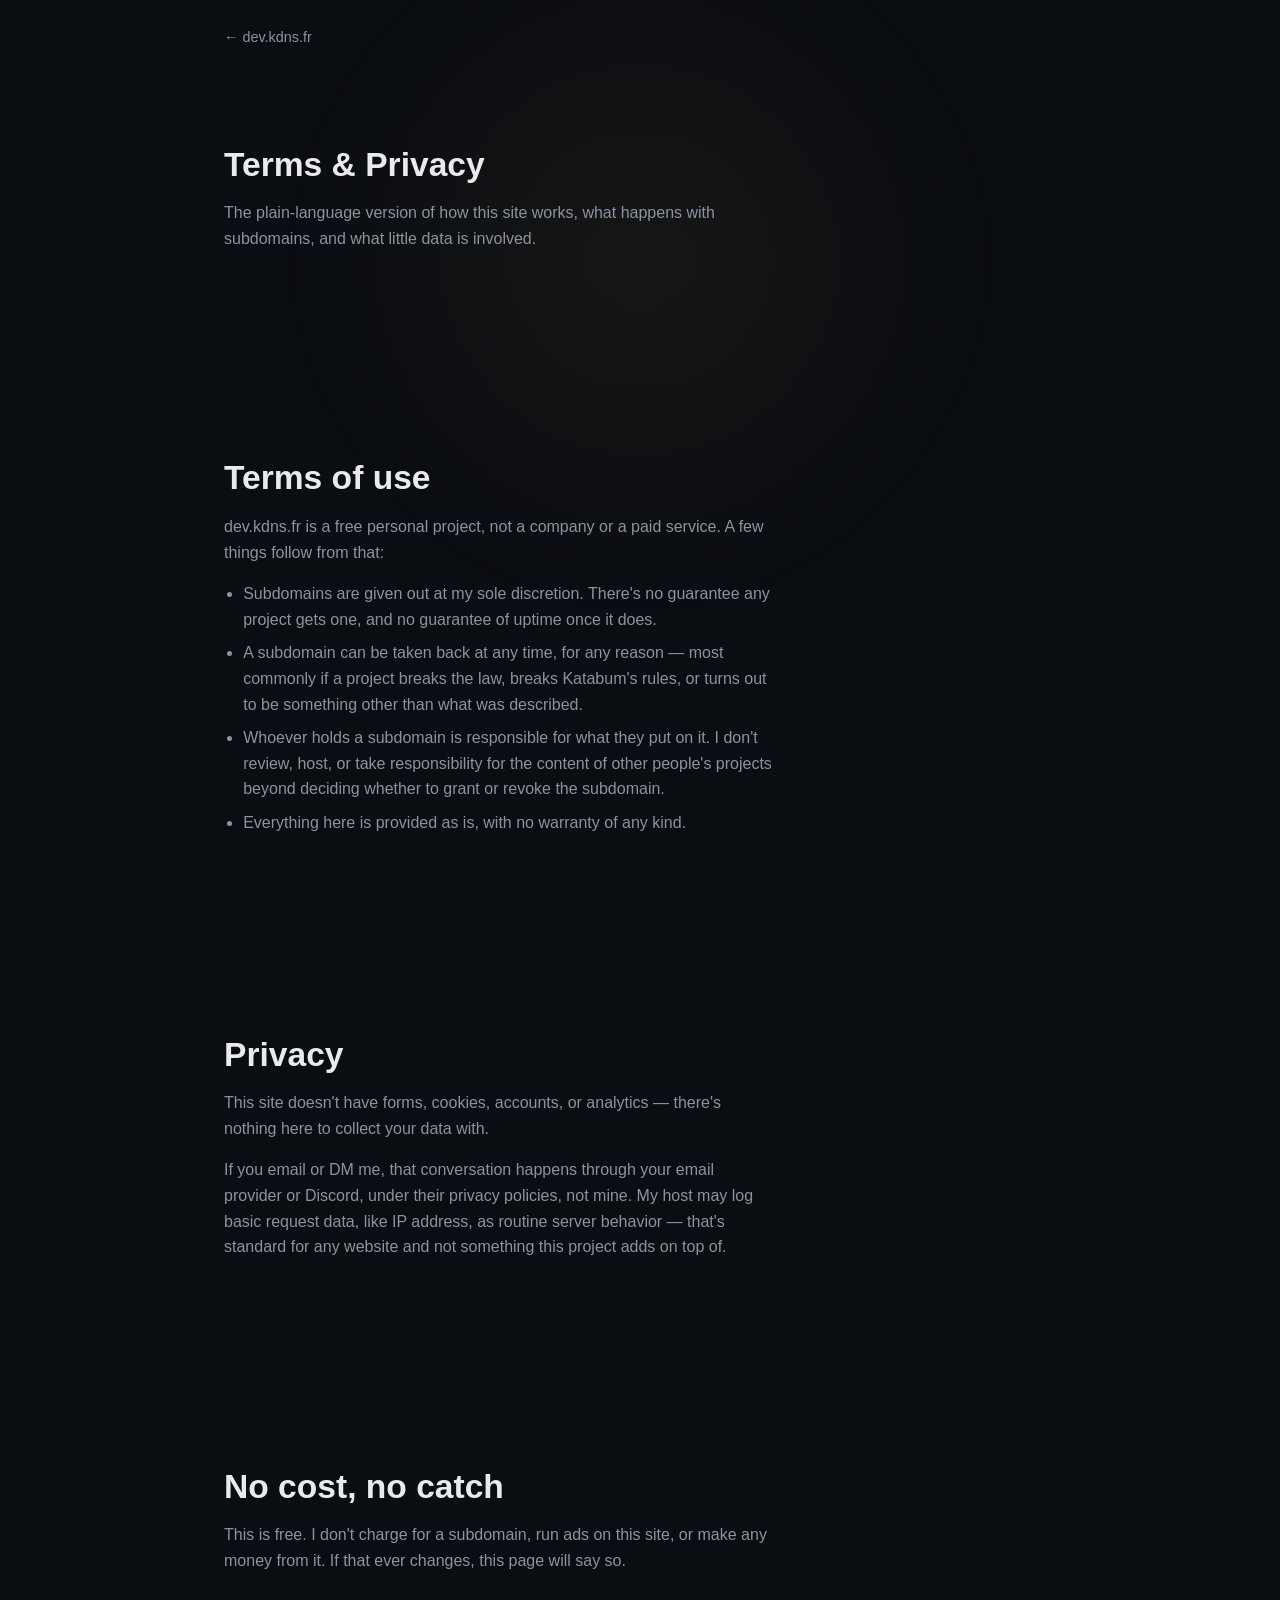
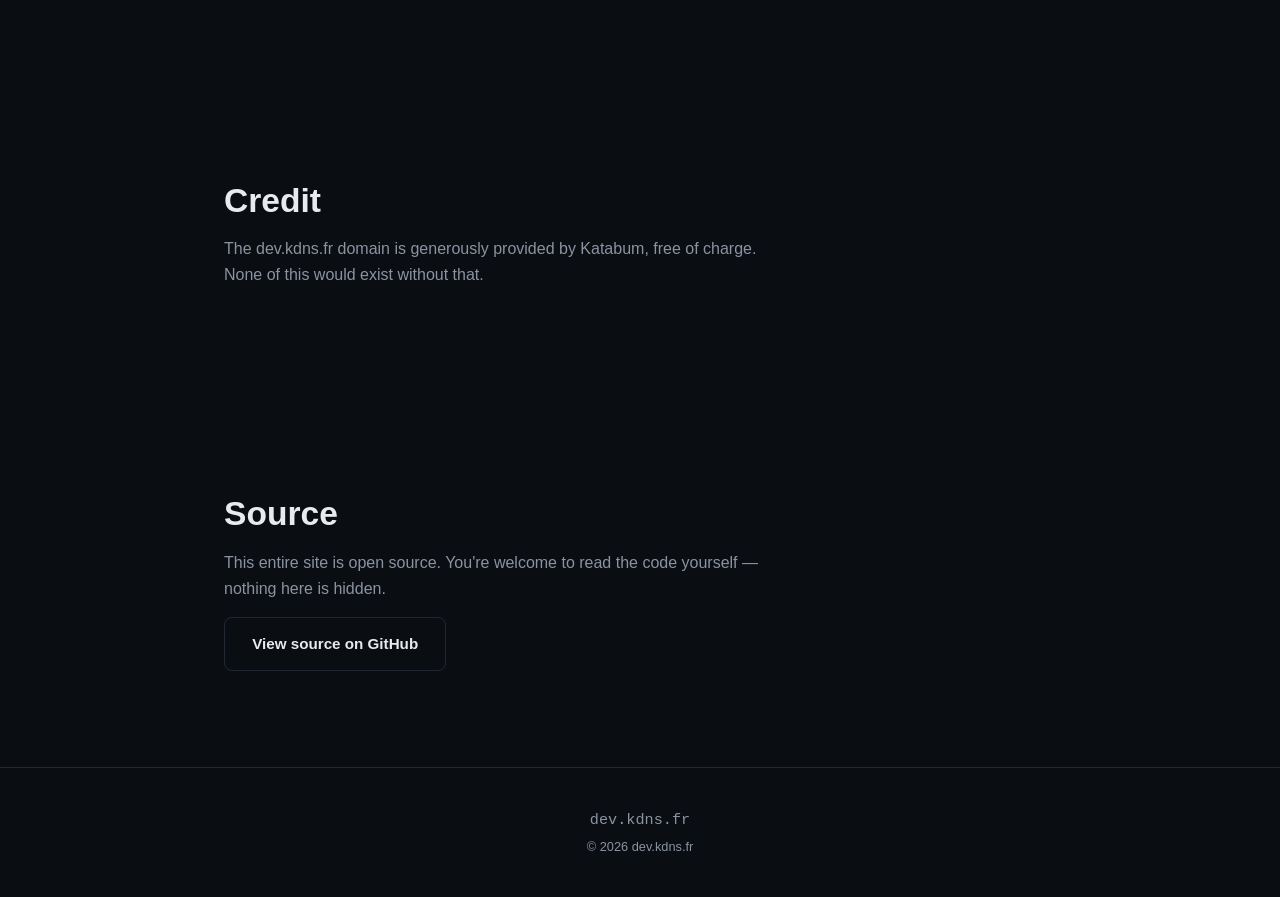
==== legal.html @ 891cbc7b "add new legal page" ====
<!DOCTYPE html>
<html lang="en">
<head>
  <meta charset="UTF-8">
  <meta name="viewport" content="width=device-width, initial-scale=1.0">
  <title>Terms & Privacy — dev.kdns.fr</title>
  <meta name="description" content="Terms, privacy notes, and credits for dev.kdns.fr.">
  <meta name="theme-color" content="#0a0d12">
  <link rel="icon" type="image/svg+xml" href="favicon.svg">
  <link rel="stylesheet" href="style.css">
</head>
<body>

  <div class="bg-decor" aria-hidden="true"></div>

  <header class="legal-header">
    <a href="index.html" class="legal-back">← dev.kdns.fr</a>
  </header>

  <main>
    <section class="section" aria-labelledby="legal-heading">
      <h1 class="section-heading" id="legal-heading">Terms & Privacy</h1>
      <p class="section-lead">The plain-language version of how this site works, what happens with subdomains, and what little data is involved.</p>
    </section>

    <section class="section" aria-labelledby="terms-heading">
      <h2 class="section-heading" id="terms-heading">Terms of use</h2>
      <p class="section-lead">dev.kdns.fr is a free personal project, not a company or a paid service. A few things follow from that:</p>
      <ul class="legal-list">
        <li>Subdomains are given out at my sole discretion. There's no guarantee any project gets one, and no guarantee of uptime once it does.</li>
        <li>A subdomain can be taken back at any time, for any reason — most commonly if a project breaks the law, breaks Katabum's rules, or turns out to be something other than what was described.</li>
        <li>Whoever holds a subdomain is responsible for what they put on it. I don't review, host, or take responsibility for the content of other people's projects beyond deciding whether to grant or revoke the subdomain.</li>
        <li>Everything here is provided as is, with no warranty of any kind.</li>
      </ul>
    </section>

    <section class="section" aria-labelledby="privacy-heading">
      <h2 class="section-heading" id="privacy-heading">Privacy</h2>
      <p class="section-lead">This site doesn't have forms, cookies, accounts, or analytics — there's nothing here to collect your data with.</p>
      <p class="section-lead">If you email or DM me, that conversation happens through your email provider or Discord, under their privacy policies, not mine. My host may log basic request data, like IP address, as routine server behavior — that's standard for any website and not something this project adds on top of.</p>
    </section>

    <section class="section" aria-labelledby="cost-heading">
      <h2 class="section-heading" id="cost-heading">No cost, no catch</h2>
      <p class="section-lead">This is free. I don't charge for a subdomain, run ads on this site, or make any money from it. If that ever changes, this page will say so.</p>
    </section>

    <section class="section" aria-labelledby="credit-heading">
      <h2 class="section-heading" id="credit-heading">Credit</h2>
      <p class="section-lead">The dev.kdns.fr domain is generously provided by Katabum, free of charge. None of this would exist without that.</p>
    </section>

    <section class="section" aria-labelledby="source-heading">
      <h2 class="section-heading" id="source-heading">Source</h2>
      <p class="section-lead">This entire site is open source. You're welcome to read the code yourself — nothing here is hidden.</p>
      <a href="https://github.com/dj-kaif/dev.kdns.fr" class="btn btn-secondary">View source on GitHub</a>
    </section>
  </main>

  <footer class="footer">
    <p class="footer-brand">dev.kdns.fr</p>
    <p class="footer-meta">© <span id="year">2026</span> dev.kdns.fr</p>
  </footer>

  <script src="script.js"></script>
</body>
</html>
---- style.css ----
:root {
  /* Colors */
  --bg: #0a0d12;
  --bg-raised: #12161d;
  --border: #232933;
  --border-hover: #37414f;
  --text: #e8eaed;
  --text-dim: #8b93a1;
  --accent: #5eb1ff;       /* workhorse UI color: links, buttons, focus rings */
  --accent-dim: rgba(94, 177, 255, 0.12);
  --accent-root: #ffb454;  /* used once: the "root" node in the hero graphic */

  /* Type */
  --font-sans: -apple-system, BlinkMacSystemFont, "Segoe UI", "Inter", Roboto, sans-serif;
  --font-mono: ui-monospace, "SF Mono", "Cascadia Code", "JetBrains Mono", Consolas, monospace;

  /* Spacing scale */
  --space-1: 0.5rem;
  --space-2: 1rem;
  --space-3: 1.5rem;
  --space-4: 2.5rem;
  --space-5: 4rem;
  --space-6: 6rem;

  /* Radius */
  --radius-sm: 8px;
  --radius-md: 14px;

  --ease: cubic-bezier(0.4, 0, 0.2, 1);
}

/* ---- Reset & base ---------------------------------------------------- */

* {
  box-sizing: border-box;
}

@media (prefers-reduced-motion: no-preference) {
  html {
    scroll-behavior: smooth;
  }
}

body {
  margin: 0;
  background: var(--bg);
  color: var(--text);
  font-family: var(--font-sans);
  font-size: 16px;
  line-height: 1.6;
  -webkit-font-smoothing: antialiased;
}

h1, h2, h3 {
  margin: 0;
  line-height: 1.15;
}

p {
  margin: 0;
}

button {
  font: inherit;
  color: inherit;
  background: none;
  border: none;
  padding: 0;
  cursor: pointer;
}

code {
  font-family: var(--font-mono);
  background: var(--bg-raised);
  border-radius: 4px;
  padding: 0.15em 0.4em;
  font-size: 0.92em;
  color: var(--accent);
}

/* ---- Decorative background --------------------------------------------- */

.bg-decor {
  position: fixed;
  inset: 0;
  z-index: -1;
  pointer-events: none;
  background-image: radial-gradient(circle, rgba(94, 177, 255, 0.035) 1px, transparent 1px);
  background-size: 32px 32px;
}

.bg-decor::after {
  content: "";
  position: absolute;
  top: -10%;
  left: 50%;
  width: 60vw;
  height: 60vw;
  max-width: 700px;
  max-height: 700px;
  transform: translateX(-50%);
  background: radial-gradient(circle, rgba(255, 180, 84, 0.06), transparent 70%);
  filter: blur(40px);
}

/* ---- Buttons -------------------------------------------------------------- */

.btn {
  display: inline-flex;
  align-items: center;
  gap: 0.5rem;
  padding: 0.85rem 1.7rem;
  border-radius: var(--radius-sm);
  font-family: var(--font-sans);
  font-size: 0.95rem;
  font-weight: 600;
  text-decoration: none;
  cursor: pointer;
  border: 1px solid transparent;
  transition: transform 0.2s var(--ease), border-color 0.2s var(--ease),
    background-color 0.2s var(--ease), box-shadow 0.2s var(--ease);
}

.btn:hover {
  transform: translateY(-2px);
}

.btn:focus-visible {
  outline: 2px solid var(--accent);
  outline-offset: 3px;
}

.btn-primary {
  background: var(--accent);
  color: #05131f;
}

.btn-primary:hover {
  box-shadow: 0 8px 30px rgba(94, 177, 255, 0.35);
}

.btn-secondary {
  background: transparent;
  border-color: var(--border);
  color: var(--text);
}

.btn-secondary:hover {
  border-color: var(--accent);
  background: var(--accent-dim);
}

/* ---- Hero ------------------------------------------------------------------ */

.hero {
  position: relative;
  min-height: 90vh;
  display: flex;
  align-items: center;
  justify-content: center;
  text-align: center;
  padding: var(--space-5) var(--space-3);
  overflow: hidden;
}

.hero-graph {
  position: absolute;
  inset: 0;
  z-index: 0;
  width: 100%;
  height: 100%;
}

.graph-lines path {
  fill: none;
  stroke: var(--accent);
  stroke-width: 1;
}

.graph-leaves circle,
.graph-stray circle {
  fill: var(--accent);
}

.graph-root-halo,
.graph-root-dot {
  fill: var(--accent-root);
}

.graph-root-halo {
  transform-origin: 400px 250px;
}

@media (prefers-reduced-motion: no-preference) {
  .graph-root-halo {
    animation: pulse-halo 4s ease-in-out infinite;
  }

  .graph-line-live {
    animation: flow-dash 3s linear infinite;
  }

  .graph-leaves circle {
    animation: pulse-leaf 6s ease-in-out infinite;
  }

  .graph-leaves circle:nth-child(2) {
    animation-delay: 1.2s;
  }

  .graph-leaves circle:nth-child(3) {
    animation-delay: 2.4s;
  }

  .graph-leaves circle:nth-child(4) {
    animation-delay: 3.6s;
  }
}

@keyframes pulse-halo {
  0%, 100% { opacity: 0.1; transform: scale(1); }
  50% { opacity: 0.22; transform: scale(1.15); }
}

@keyframes flow-dash {
  to { stroke-dashoffset: -20; }
}

@keyframes pulse-leaf {
  0%, 100% { opacity: 0.35; }
  50% { opacity: 0.7; }
}

.hero-content {
  position: relative;
  z-index: 1;
  max-width: 640px;
}

.hero-title {
  font-family: var(--font-mono);
  font-size: clamp(2.25rem, 6vw, 4rem);
  font-weight: 600;
  letter-spacing: -0.01em;
  margin-bottom: var(--space-2);
  text-shadow: 0 0 40px rgba(94, 177, 255, 0.25);
}

.hero-subtitle {
  font-size: clamp(1.05rem, 2.4vw, 1.4rem);
  margin-bottom: var(--space-3);
}

.hero-text {
  color: var(--text-dim);
  max-width: 46ch;
  margin: 0 auto var(--space-4);
}

/* ---- Sections --------------------------------------------------------------- */

.section {
  max-width: 880px;
  margin: 0 auto;
  padding: var(--space-6) var(--space-3);
}

.section-heading {
  font-size: clamp(1.6rem, 3.5vw, 2.1rem);
  font-weight: 600;
  margin-bottom: var(--space-2);
}

.section-lead {
  color: var(--text-dim);
  max-width: 62ch;
  margin-bottom: var(--space-2);
}

.chip-row {
  display: flex;
  flex-wrap: wrap;
  gap: var(--space-2);
  margin: var(--space-3) 0;
}

.chip {
  font-family: var(--font-mono);
  font-size: 0.9rem;
  background: var(--bg-raised);
  border: 1px solid var(--border);
  border-radius: var(--radius-sm);
  padding: 0.5rem 0.9rem;
  color: var(--accent);
}

.note {
  font-size: 0.92rem;
  color: var(--text-dim);
  max-width: 62ch;
  border-left: 2px solid var(--border);
  padding-left: var(--space-2);
}

.closing-note {
  color: var(--text-dim);
  margin-top: var(--space-3);
}

/* ---- Card grid ---------------------------------------------------------------- */

.card-grid {
  display: grid;
  grid-template-columns: repeat(auto-fit, minmax(220px, 1fr));
  gap: var(--space-2);
  margin-top: var(--space-4);
}

.card {
  position: relative;
  background: var(--bg-raised);
  border: 1px solid var(--border);
  border-radius: var(--radius-md);
  padding: var(--space-3);
  overflow: hidden;
  transition: border-color 0.25s var(--ease), transform 0.25s var(--ease);
}

.card::before {
  content: "";
  position: absolute;
  inset: 0;
  background: radial-gradient(280px circle at var(--x, 50%) var(--y, 50%), rgba(94, 177, 255, 0.12), transparent 60%);
  opacity: 0;
  transition: opacity 0.3s var(--ease);
  pointer-events: none;
}

.card:hover {
  border-color: var(--border-hover);
  transform: translateY(-3px);
}

.card:hover::before {
  opacity: 1;
}

.card-icon {
  color: var(--accent);
  margin-bottom: var(--space-2);
}

.card-icon svg {
  width: 22px;
  height: 22px;
}

.card h3 {
  font-size: 1.05rem;
  font-weight: 600;
  margin-bottom: 0.4rem;
}

.card p {
  font-size: 0.92rem;
  color: var(--text-dim);
}

/* ---- Contact -------------------------------------------------------------------- */

.contact-actions {
  display: flex;
  flex-wrap: wrap;
  gap: var(--space-2);
  margin-top: var(--space-3);
}

/* ---- Footer --------------------------------------------------------------------- */

.footer {
  border-top: 1px solid var(--border);
  padding: var(--space-4) var(--space-3);
  text-align: center;
}

.footer-brand {
  font-family: var(--font-mono);
  color: var(--text-dim);
  font-size: 0.95rem;
  margin-bottom: 0.3rem;
}

.footer-tagline {
  color: var(--text-dim);
  font-size: 0.85rem;
  margin-bottom: var(--space-2);
}

.footer-meta {
  color: var(--text-dim);
  font-size: 0.8rem;
}

.footer-credit {
  color: var(--text-dim);
  font-size: 0.85rem;
  margin-bottom: var(--space-1);
}

.footer-links {
  display: flex;
  justify-content: center;
  gap: var(--space-3);
  margin-bottom: var(--space-2);
}

.footer-links a {
  color: var(--text-dim);
  font-size: 0.85rem;
  text-decoration: none;
}

.footer-links a:hover {
  color: var(--accent);
}

.footer-links a:focus-visible {
  outline: 2px solid var(--accent);
  outline-offset: 2px;
}

.footer-notice {
  color: var(--text-dim);
  font-size: 0.8rem;
  max-width: 46ch;
  margin: var(--space-2) auto 0;
}

.footer-notice a {
  color: var(--accent);
  text-decoration: underline;
  text-underline-offset: 2px;
}

.footer-notice a:focus-visible {
  outline: 2px solid var(--accent);
  outline-offset: 2px;
}

.legal-header {
  max-width: 880px;
  margin: 0 auto;
  padding: var(--space-3) var(--space-3) 0;
}

.legal-back {
  color: var(--text-dim);
  font-size: 0.9rem;
  text-decoration: none;
}

.legal-back:hover {
  color: var(--accent);
}

.legal-back:focus-visible {
  outline: 2px solid var(--accent);
  outline-offset: 3px;
}

.legal-list {
  color: var(--text-dim);
  max-width: 62ch;
  margin: 0;
  padding-left: 1.2rem;
}

.legal-list li {
  margin-bottom: var(--space-1);
}

/* ---- Responsive ----------------------------------------------------------------- */

@media (max-width: 640px) {
  .hero {
    min-height: 85vh;
    padding: var(--space-4) var(--space-2);
  }

  .section {
    padding: var(--space-5) var(--space-2);
  }

  .contact-actions {
    flex-direction: column;
    align-items: stretch;
  }

  .btn {
    width: 100%;
    justify-content: center;
  }
}

/* ---- Reduced motion --------------------------------------------------------------- */

@media (prefers-reduced-motion: reduce) {
  .card,
  .btn {
    transition: none;
  }
}
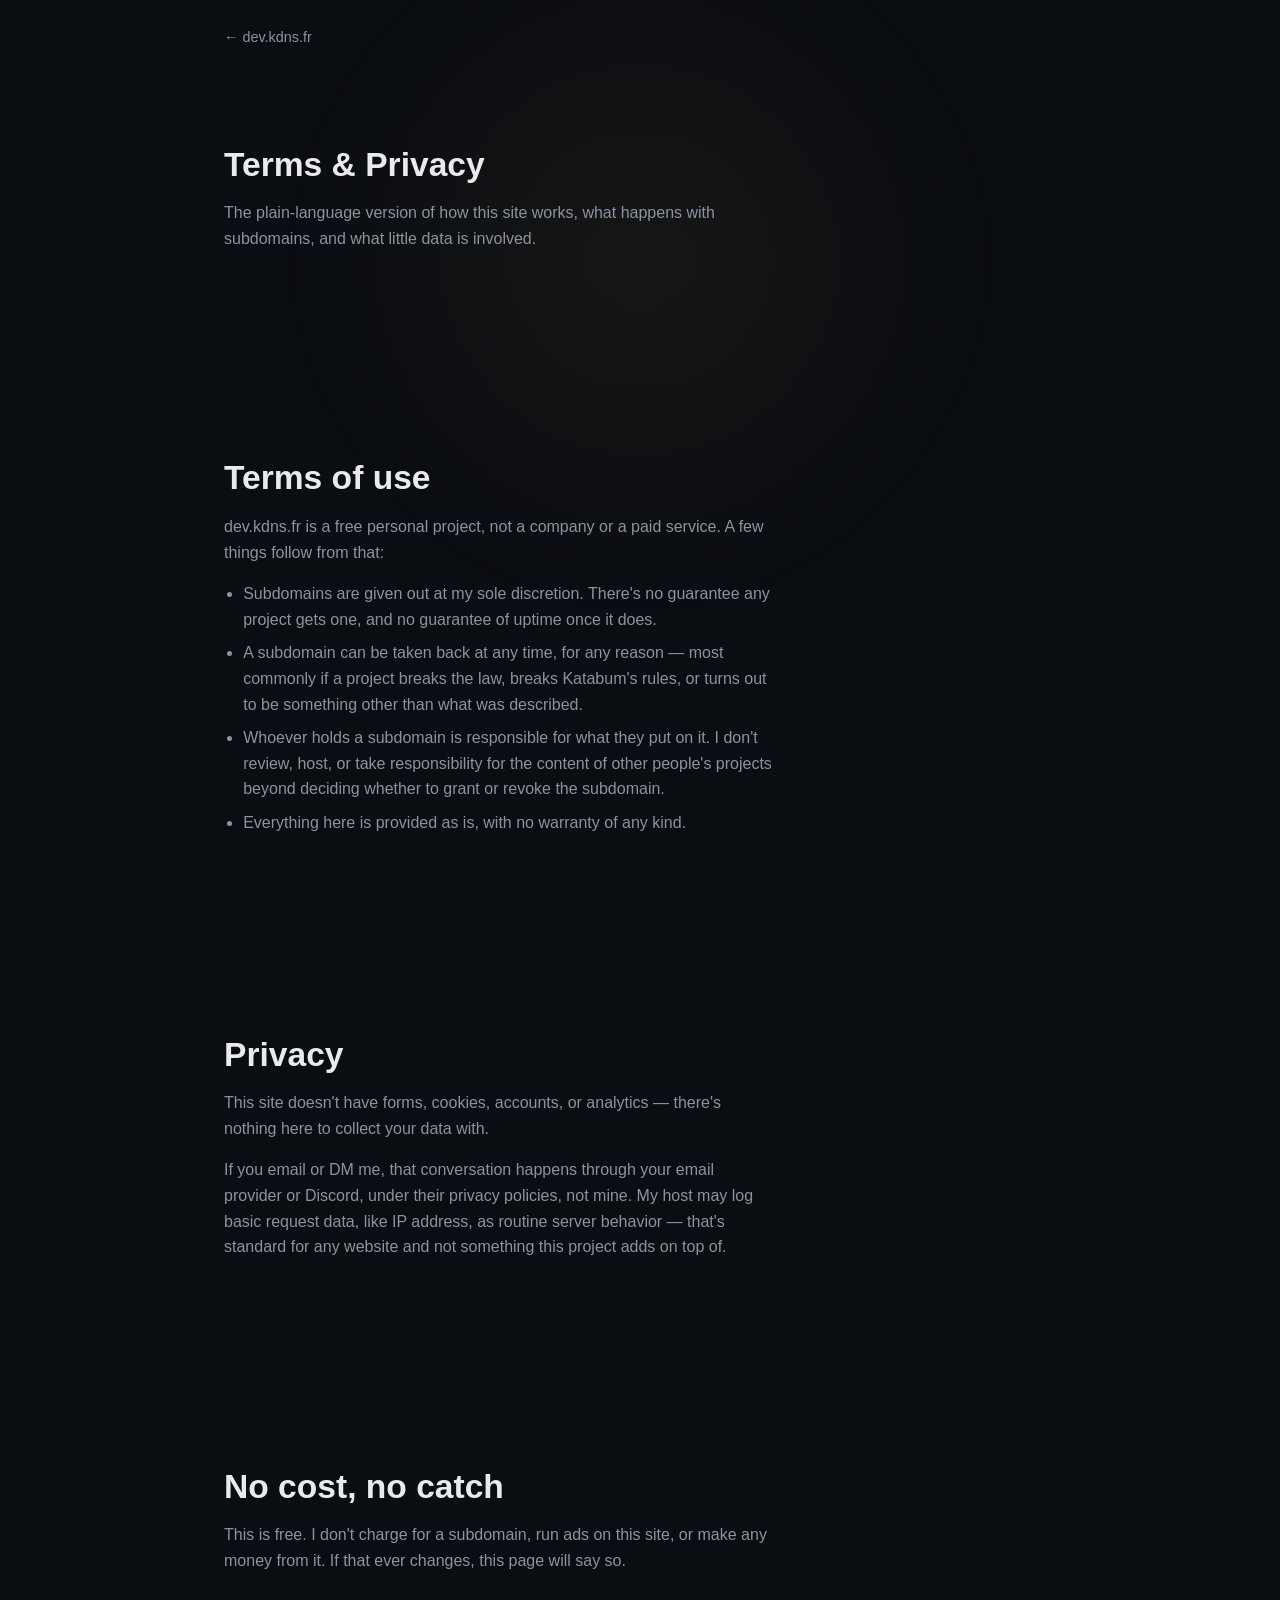
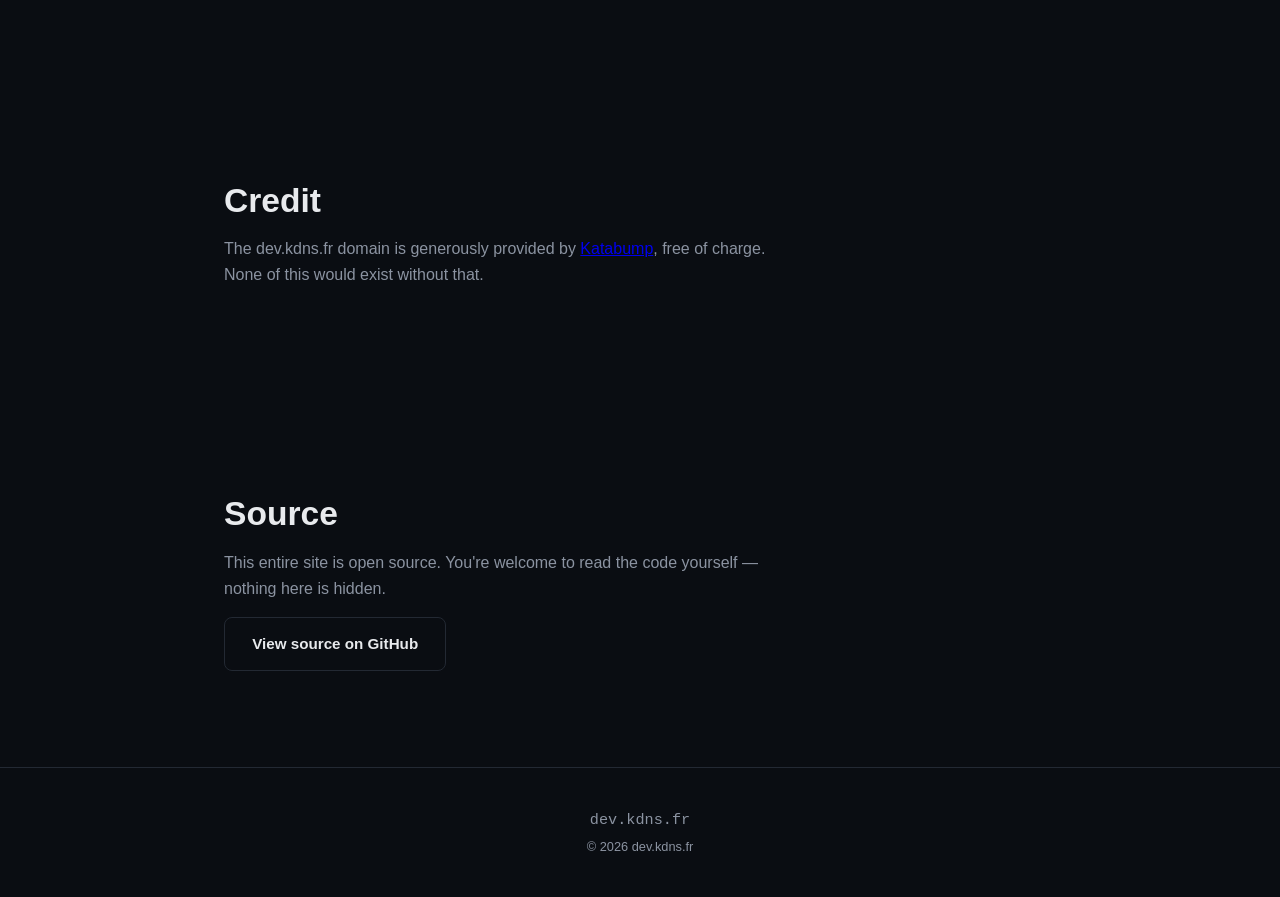
==== commit be54314e: "add hyper link in legal page for Katabump website" ====
--- a/legal.html
+++ b/legal.html
@@ -47,7 +47,7 @@
 
     <section class="section" aria-labelledby="credit-heading">
       <h2 class="section-heading" id="credit-heading">Credit</h2>
-      <p class="section-lead">The dev.kdns.fr domain is generously provided by Katabum, free of charge. None of this would exist without that.</p>
+      <p class="section-lead">The dev.kdns.fr domain is generously provided by <a href="https://katabump.com/">Katabump</a>, free of charge. None of this would exist without that.</p>
     </section>
 
     <section class="section" aria-labelledby="source-heading">
